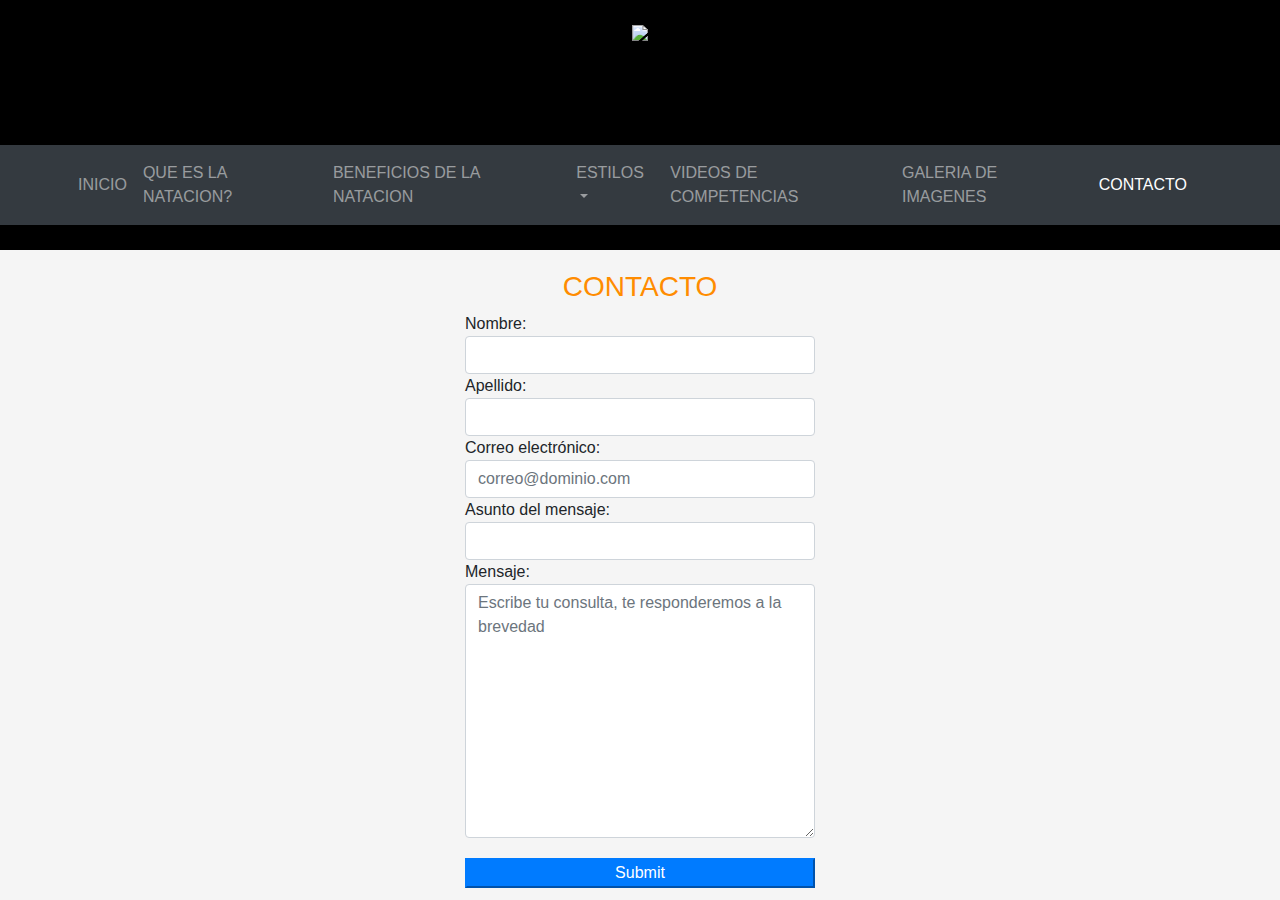
==== views/contacto.html @ 24f73fb2 "todo menos pagina de inicio" ====
<!doctype html>
<html lang="es">
  <head>
    <!-- Required meta tags -->
    <meta charset="utf-8">
    <meta name="viewport" content="width=device-width, initial-scale=1, shrink-to-fit=no">

    <!-- Bootstrap CSS -->
    <link rel="stylesheet" href="https://maxcdn.bootstrapcdn.com/bootstrap/4.0.0/css/bootstrap.min.css" integrity="sha384-Gn5384xqQ1aoWXA+058RXPxPg6fy4IWvTNh0E263XmFcJlSAwiGgFAW/dAiS6JXm" crossorigin="anonymous">
    <!-- Main CSS -->
    <link rel="stylesheet" href="..\style.css">
    <!-- Script principal -->
    <script src="..\script\forms.js"></script>


    <title>SWIM SITE - Tu portal de natación favorito!</title>
  </head>
    <body>
        <header class="sticky-top">
        <div class="container">
            <div class="row">
                <img src="https://i.pinimg.com/originals/48/11/81/4811814896c06656e29ebf81ccd693ad.png" id="logo">
            </div>
        </div>
        <nav class="navbar  navbar-expand-sm bg-dark navbar-dark">
          <ul class="navbar-nav container">
            <li class="nav-item">
                <a class="nav-link" href="..\index.html">INICIO</a>
            </li>
            <li class="nav-item">
                <a class="nav-link" href="natacion.html">QUE ES LA NATACION?</a>
            </li>
            <li class="nav-item">
                <a class="nav-link" href="beneficios.html">BENEFICIOS DE LA NATACION</a>
            </li>
            <li class="nav-item dropdown">
                <a class="nav-link dropdown-toggle" href="#" id="navbardrop" data-toggle="dropdown">ESTILOS</a>
                <div class="dropdown-menu">
                    <a class="dropdown-item" href="crawl.html">CRAWL</a>
                    <a class="dropdown-item" href="pecho.html">PECHO</a>
                    <a class="dropdown-item" href="espalda.html">ESPALDA</a>
                    <a class="dropdown-item" href="mariposa.html">MARIPOSA</a>
                </div>
            </li>
            <li class="nav-item">
                <a class="nav-link" href="competencias.html">VIDEOS DE COMPETENCIAS</a>
            </li>
            <li class="nav-item">
                <a class="nav-link" href="galeria.html">GALERIA DE IMAGENES</a>
            </li>
            <li class="nav-item active">
                <a class="nav-link" href="#">CONTACTO</a>
            </li>
        </ul>
    </nav>
    </header>
        <div class="container" id="main">
              <h3>Contacto</h3>
              <form action="google.com" method="get">
                  <div class="row">
                      <div class="col-md-4"></div>
                      <div class="col-md-4">Nombre:</div>
                      <div class="col-md-4"></div>
                  </div>
                  <div class="row">
                      <div class="col-md-4"></div>
                      <div class="col-md-4">
                          <input type="text" class="form-control" id="nombre" required>
                      </div>
                      <div class="col-md-4"></div>
                  </div>
                  <div class="row">
                      <div class="col-md-4"></div>
                      <div class="col-md-4">Apellido:</div>
                      <div class="col-md-4"></div>
                  </div>
                  <div class="row">
                      <div class="col-md-4"></div>
                      <div class="col-md-4">
                          <input type="text" class="form-control" id="apellido" required>
                      </div>
                      <div class="col-md-4"></div>
                  </div>
                  <div class="row">
                      <div class="col-md-4"></div>
                      <div class="col-md-4">Correo electrónico:</div>
                      <div class="col-md-4"></div>
                  </div>
                  <div class="row">
                      <div class="col-md-4"></div>
                      <div class="col-md-4">
                          <input type="email" class="form-control" placeholder="correo@dominio.com" id="correo" required>
                      </div>
                      <div class="col-md-4"></div>
                  </div>
                  <div class="row">
                      <div class="col-md-4"></div>
                      <div class="col-md-4">Asunto del mensaje:</div>
                      <div class="col-md-4"></div>
                  </div>
                  <div class="row">
                      <div class="col-md-4"></div>
                      <div class="col-md-4">
                          <input type="text" class="form-control" id="asunto" required>
                      </div>
                      <div class="col-md-4"></div>
                  </div>
                  <div class="row">
                      <div class="col-md-4"></div>
                      <div class="col-md-4">Mensaje:</div>
                      <div class="col-md-4"></div>
                  </div>
                  <div class="row">
                      <div class="col-md-4"></div>
                      <div class="col-md-4">
                          <textarea name="msg" id="" cols="30" rows="10" class="form-control" placeholder="Escribe tu consulta, te responderemos a la brevedad" id="msg" required></textarea>
                      </div>
                      <div class="col-md-4"></div>
                  </div>
                  <div class="row" id="btnForm">
                      <div class="col-md-4"></div>
                      <div class="col-md-4">
                          <input type="submit" class="btn-primary btn-block" onclick="return validaContacto()">
                      </div>
                      <div class="col-md-4"></div>
                  </div>
                  
              </form>
        </div>
    <!-- Optional JavaScript -->
    <!-- jQuery first, then Popper.js, then Bootstrap JS -->
        <script src="https://code.jquery.com/jquery-3.2.1.slim.min.js" integrity="sha384-KJ3o2DKtIkvYIK3UENzmM7KCkRr/rE9/Qpg6aAZGJwFDMVNA/GpGFF93hXpG5KkN" crossorigin="anonymous"></script>
        <script src="https://cdnjs.cloudflare.com/ajax/libs/popper.js/1.12.9/umd/popper.min.js" integrity="sha384-ApNbgh9B+Y1QKtv3Rn7W3mgPxhU9K/ScQsAP7hUibX39j7fakFPskvXusvfa0b4Q" crossorigin="anonymous"></script>
        <script src="https://maxcdn.bootstrapcdn.com/bootstrap/4.0.0/js/bootstrap.min.js" integrity="sha384-JZR6Spejh4U02d8jOt6vLEHfe/JQGiRRSQQxSfFWpi1MquVdAyjUar5+76PVCmYl" crossorigin="anonymous"></script>
  </body>
  
</html>
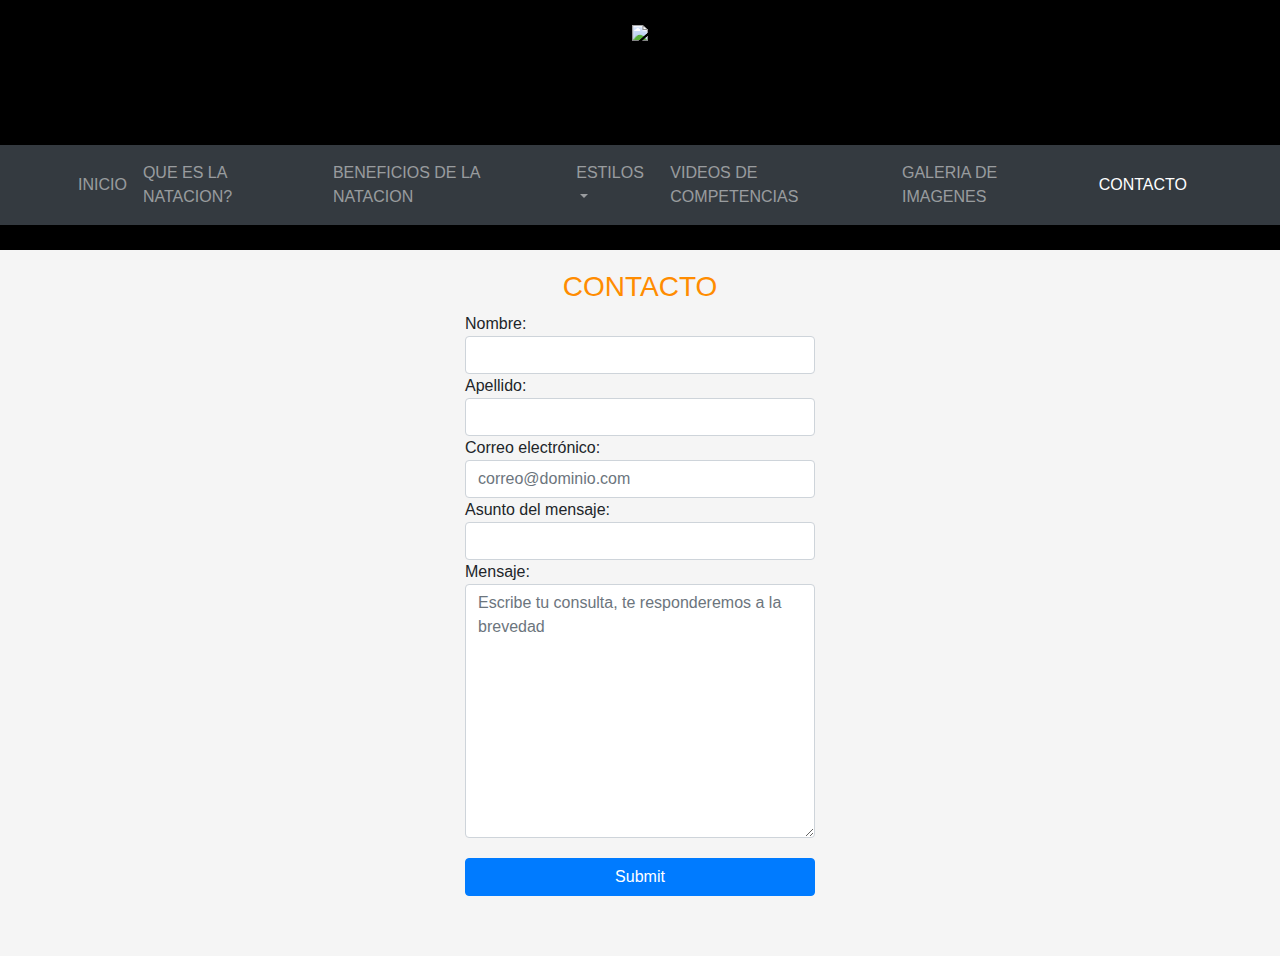
==== commit a9c5bb61: "Update contacto.html" ====
--- a/views/contacto.html
+++ b/views/contacto.html
@@ -120,7 +120,7 @@
                   <div class="row" id="btnForm">
                       <div class="col-md-4"></div>
                       <div class="col-md-4">
-                          <input type="submit" class="btn-primary btn-block" onclick="return validaContacto()">
+                          <input type="submit" class="btn btn-primary btn-block" onclick="return validaContacto()">
                       </div>
                       <div class="col-md-4"></div>
                   </div>
@@ -134,4 +134,4 @@
         <script src="https://maxcdn.bootstrapcdn.com/bootstrap/4.0.0/js/bootstrap.min.js" integrity="sha384-JZR6Spejh4U02d8jOt6vLEHfe/JQGiRRSQQxSfFWpi1MquVdAyjUar5+76PVCmYl" crossorigin="anonymous"></script>
   </body>
   
-</html>+</html>
